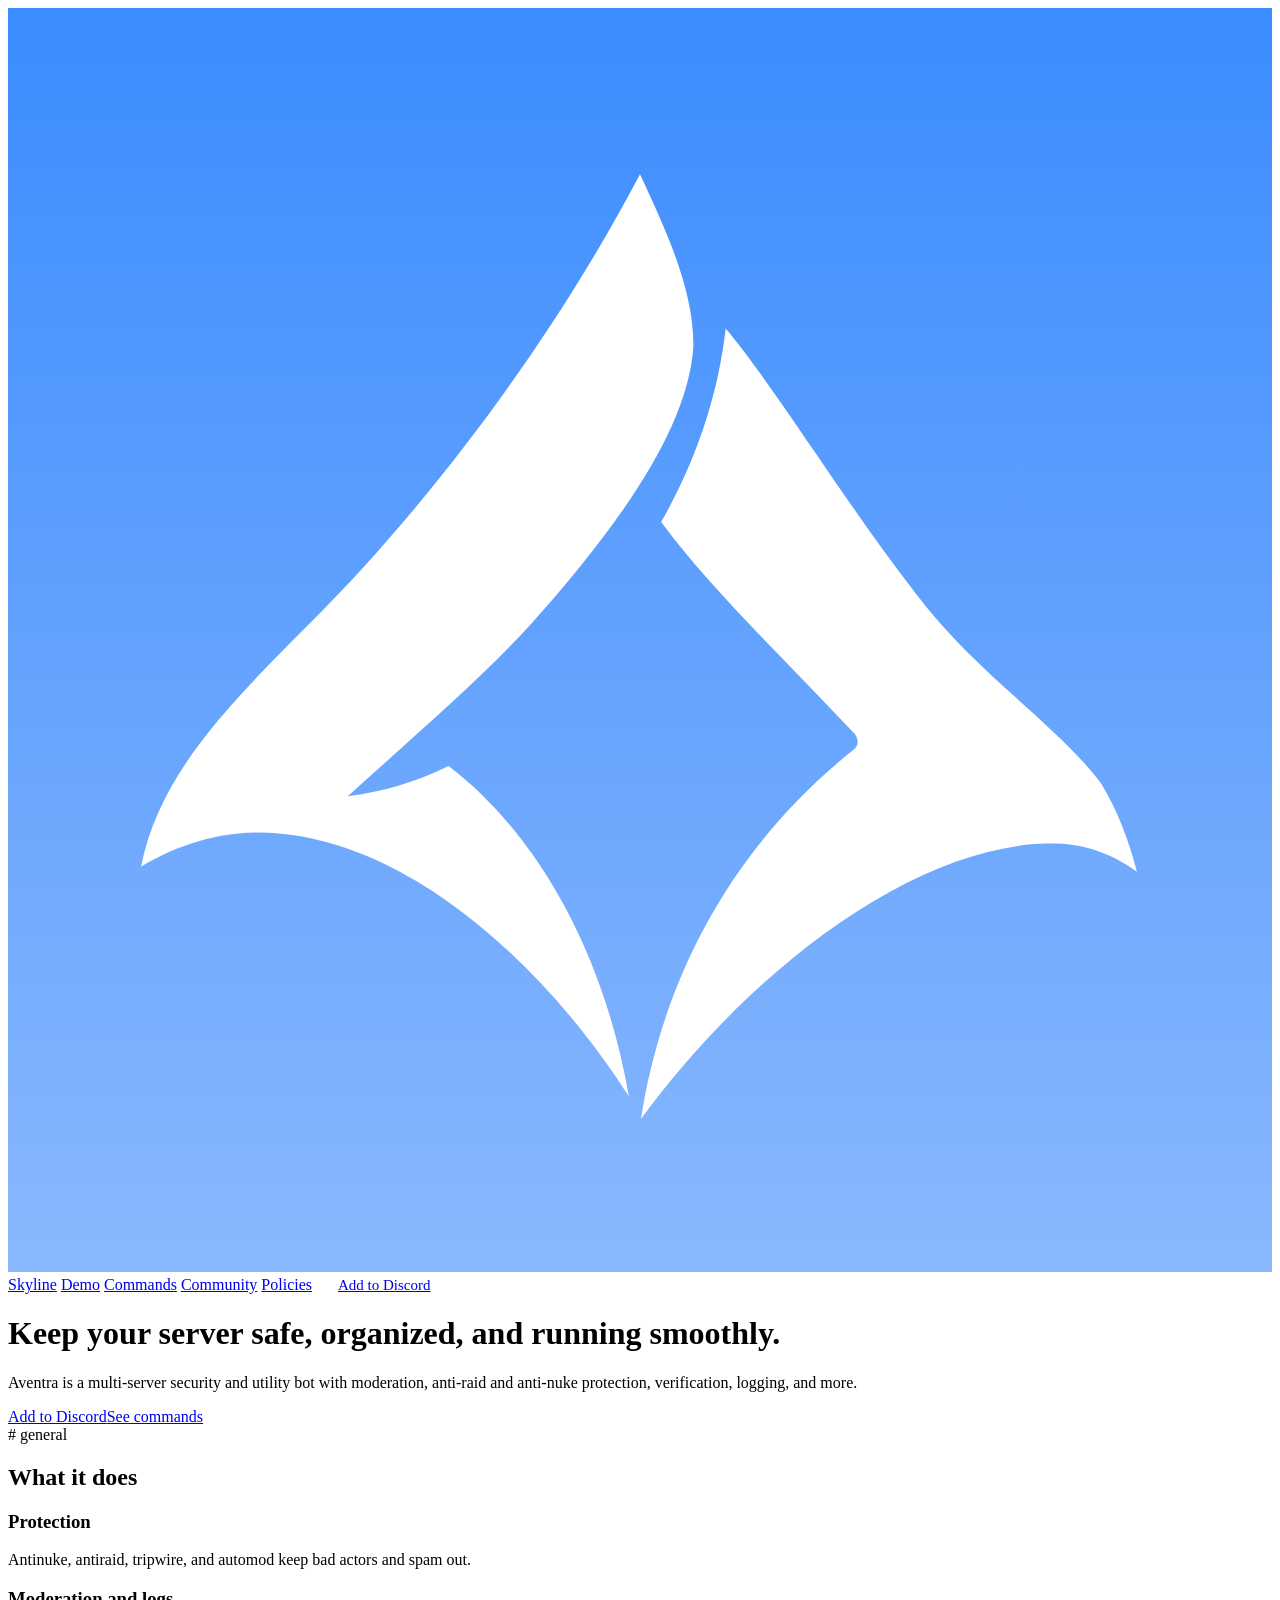
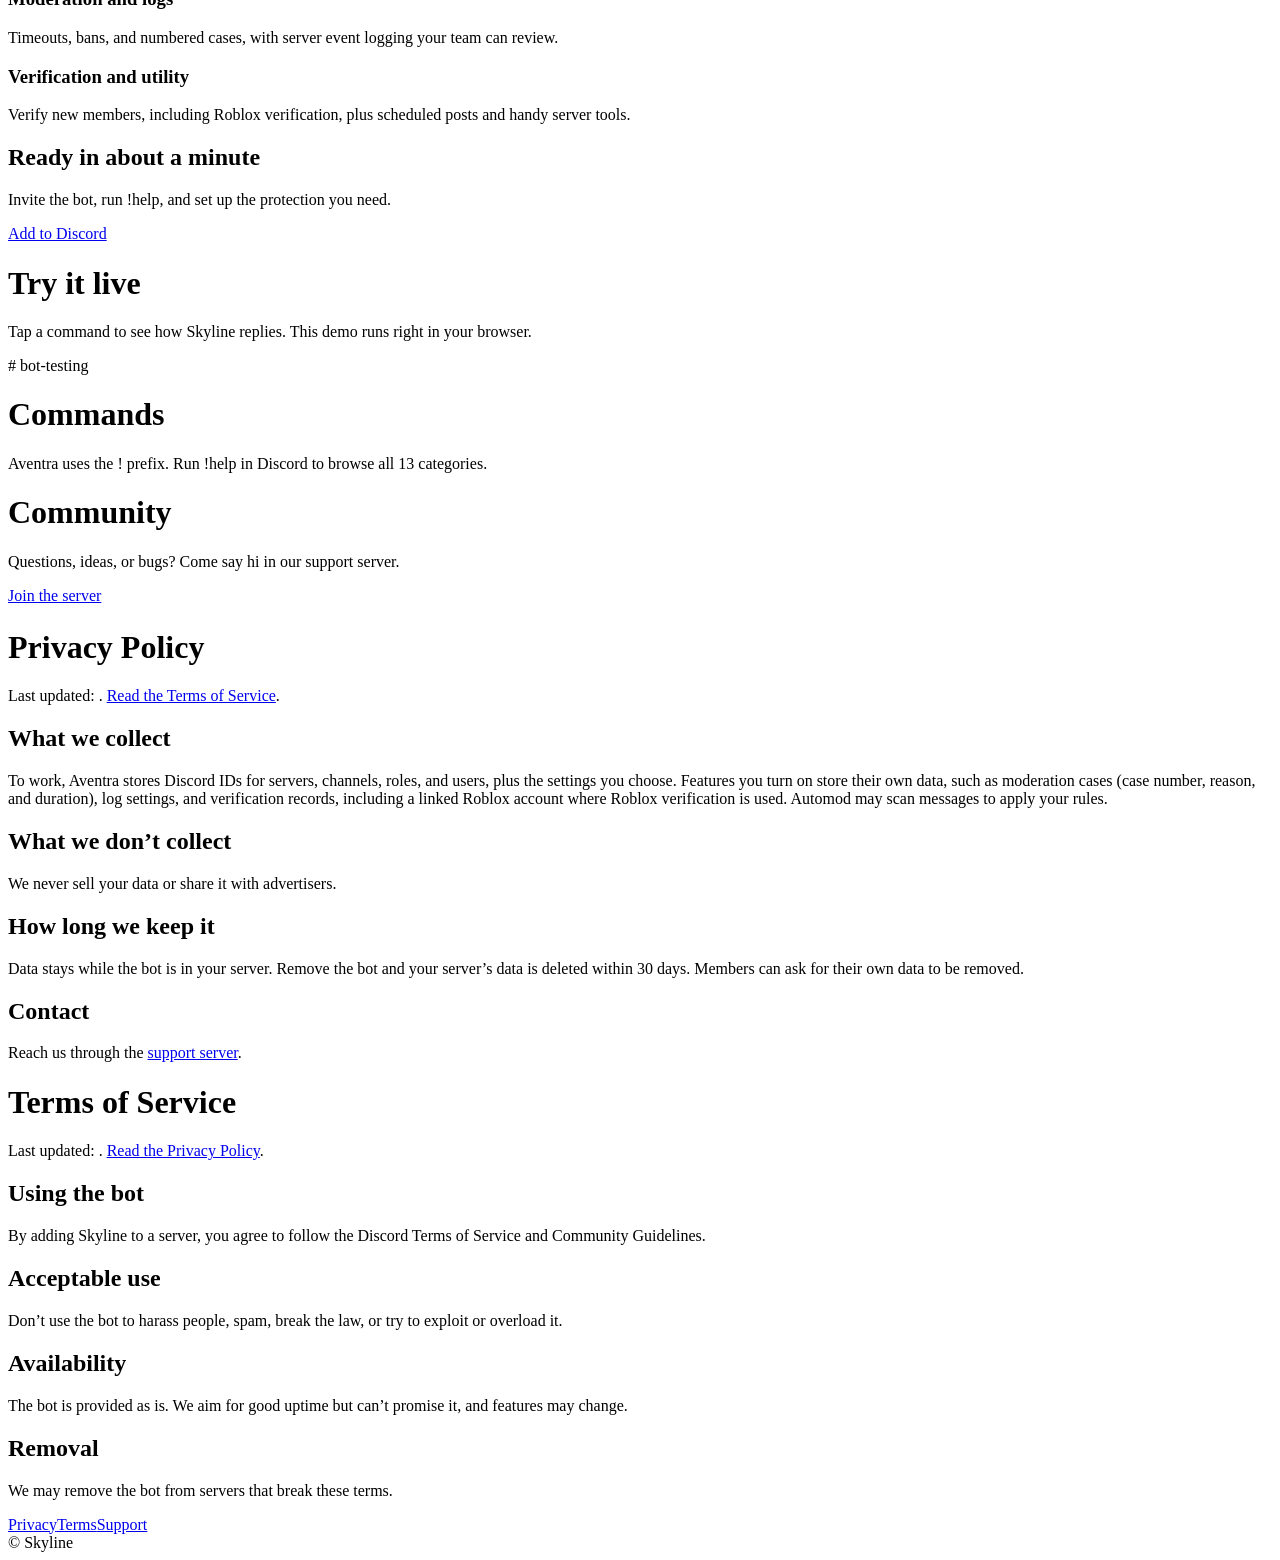
==== public/index.html @ eba55933 "Create index.html" ====
<!DOCTYPE html>
<html lang="en">
<head>
<meta charset="utf-8">
<meta name="viewport" content="width=device-width, initial-scale=1, viewport-fit=cover">
<title>Aventra – Discord Bot</title>
<link rel="preconnect" href="https://fonts.googleapis.com">
<link href="https://fonts.googleapis.com/css2?family=Outfit:wght@400;500;600;700;800&display=swap" rel="stylesheet">
<link rel="stylesheet" href="style.css">
</head>
<body>
<svg width="0" height="0" style="position:absolute" aria-hidden="true">
  <defs>
    <symbol id="mark" viewBox="0 0 1254 1254">
      <path fill="#fff" d="M627 165C655 225 680 280 680 335C675 420 600 520 520 610C470 665 400 725 337 782C370 778 405 768 437 752C520 815 590 930 616 1080C540 960 400 820 250 818C200 818 160 835 132 852C150 760 220 690 300 610C420 490 540 330 627 165Z"/>
      <path fill="#fff" d="M712 318C760 375 830 490 900 580C960 660 1040 710 1085 770C1100 795 1112 825 1120 857C1090 835 1060 828 1030 829C900 832 740 950 628 1102C650 960 720 830 840 735C845 730 843 722 838 718C770 645 700 580 648 510C685 445 705 380 712 318Z"/>
    </symbol>
    <linearGradient id="lg" x1="0" y1="0" x2="0" y2="1"><stop offset="0" stop-color="#3b8cff"/><stop offset="1" stop-color="#8ab8fd"/></linearGradient>
  </defs>
</svg>

<header><div class="wrap"><nav>
  <a class="brand" href="#home"><svg viewBox="0 0 1254 1254"><rect width="1254" height="1254" fill="url(#lg)"/><use href="#mark"/></svg><span class="bn">Skyline</span></a>
  <a class="l" href="#demo" data-v="demo">Demo</a>
  <a class="l" href="#commands" data-v="commands">Commands</a>
  <a class="l hide" href="#community" data-v="community">Community</a>
  <a class="l hide" href="#privacy" data-v="privacy">Policies</a>
  <a class="btn" href="#" data-invite style="padding:10px 16px;font-size:15px;margin-left:6px">Add to Discord</a>
</nav></div></header>

<main class="wrap">

<div class="view" id="v-home">
  <div class="hero">
    <div>
      <h1>Keep your server safe, organized, and running smoothly.</h1>
      <p class="lead">Aventra is a multi-server security and utility bot with moderation, anti-raid and anti-nuke protection, verification, logging, and more.</p>
      <div class="row"><a class="btn" href="#" data-invite>Add to Discord</a><a class="btn ghost" href="#commands">See commands</a></div>
    </div>
    <div class="chat" aria-label="Live bot demo">
      <div class="chat-top"># general</div>
      <div class="msgs" id="msgs"></div>
      <div class="chips" id="chips"></div>
    </div>
  </div>
  <section>
    <h2>What it does</h2>
    <div class="grid">
      <div class="card"><h3>Protection</h3><p>Antinuke, antiraid, tripwire, and automod keep bad actors and spam out.</p></div>
      <div class="card"><h3>Moderation and logs</h3><p>Timeouts, bans, and numbered cases, with server event logging your team can review.</p></div>
      <div class="card"><h3>Verification and utility</h3><p>Verify new members, including Roblox verification, plus scheduled posts and handy server tools.</p></div>
    </div>
  </section>
  <div class="cta"><h2>Ready in about a minute</h2><p>Invite the bot, run !help, and set up the protection you need.</p><a class="btn" href="#" data-invite>Add to Discord</a></div>
</div>

<div class="view" id="v-demo"><div class="page">
  <h1>Try it live</h1>
  <p class="lead">Tap a command to see how <span class="bn">Skyline</span> replies. This demo runs right in your browser.</p>
  <div class="chat" style="max-width:560px">
    <div class="chat-top"># bot-testing</div>
    <div class="msgs" id="msgs2"></div>
    <div class="chips" id="chips2"></div>
  </div>
</div></div>

<div class="view" id="v-commands"><div class="page">
  <h1>Commands</h1>
  <p class="lead">Aventra uses the ! prefix. Run !help in Discord to browse all 13 categories.</p>
  <div id="cmdlist"></div>
</div></div>

<div class="view" id="v-community"><div class="page">
  <h1>Community</h1>
  <p class="lead">Questions, ideas, or bugs? Come say hi in our support server.</p>
  <div class="row" style="margin-bottom:24px"><a class="btn" href="#" data-support>Join the server</a></div>
  <div id="widgetbox"></div>
</div></div>

<div class="view legal" id="v-privacy"><div class="page">
  <h1>Privacy Policy</h1>
  <p>Last updated: <span id="d1"></span>. <a href="#terms">Read the Terms of Service</a>.</p>
  <h2>What we collect</h2>
  <p>To work, <span class="bn">Aventra</span> stores Discord IDs for servers, channels, roles, and users, plus the settings you choose. Features you turn on store their own data, such as moderation cases (case number, reason, and duration), log settings, and verification records, including a linked Roblox account where Roblox verification is used. Automod may scan messages to apply your rules.</p>
  <h2>What we don’t collect</h2>
  <p>We never sell your data or share it with advertisers.</p>
  <h2>How long we keep it</h2>
  <p>Data stays while the bot is in your server. Remove the bot and your server’s data is deleted within 30 days. Members can ask for their own data to be removed.</p>
  <h2>Contact</h2>
  <p>Reach us through the <a href="#community">support server</a>.</p>
</div></div>

<div class="view legal" id="v-terms"><div class="page">
  <h1>Terms of Service</h1>
  <p>Last updated: <span id="d2"></span>. <a href="#privacy">Read the Privacy Policy</a>.</p>
  <h2>Using the bot</h2>
  <p>By adding <span class="bn">Skyline</span> to a server, you agree to follow the Discord Terms of Service and Community Guidelines.</p>
  <h2>Acceptable use</h2>
  <p>Don’t use the bot to harass people, spam, break the law, or try to exploit or overload it.</p>
  <h2>Availability</h2>
  <p>The bot is provided as is. We aim for good uptime but can’t promise it, and features may change.</p>
  <h2>Removal</h2>
  <p>We may remove the bot from servers that break these terms.</p>
</div></div>

</main>

<footer><div class="wrap">
  <div><a href="#privacy">Privacy</a><a href="#terms">Terms</a><a href="#community">Support</a></div>
  <div>© <span id="yr"></span> <span class="bn">Skyline</span></div>
</div></footer>

<script src="script.js"></script>
</body>
</html>
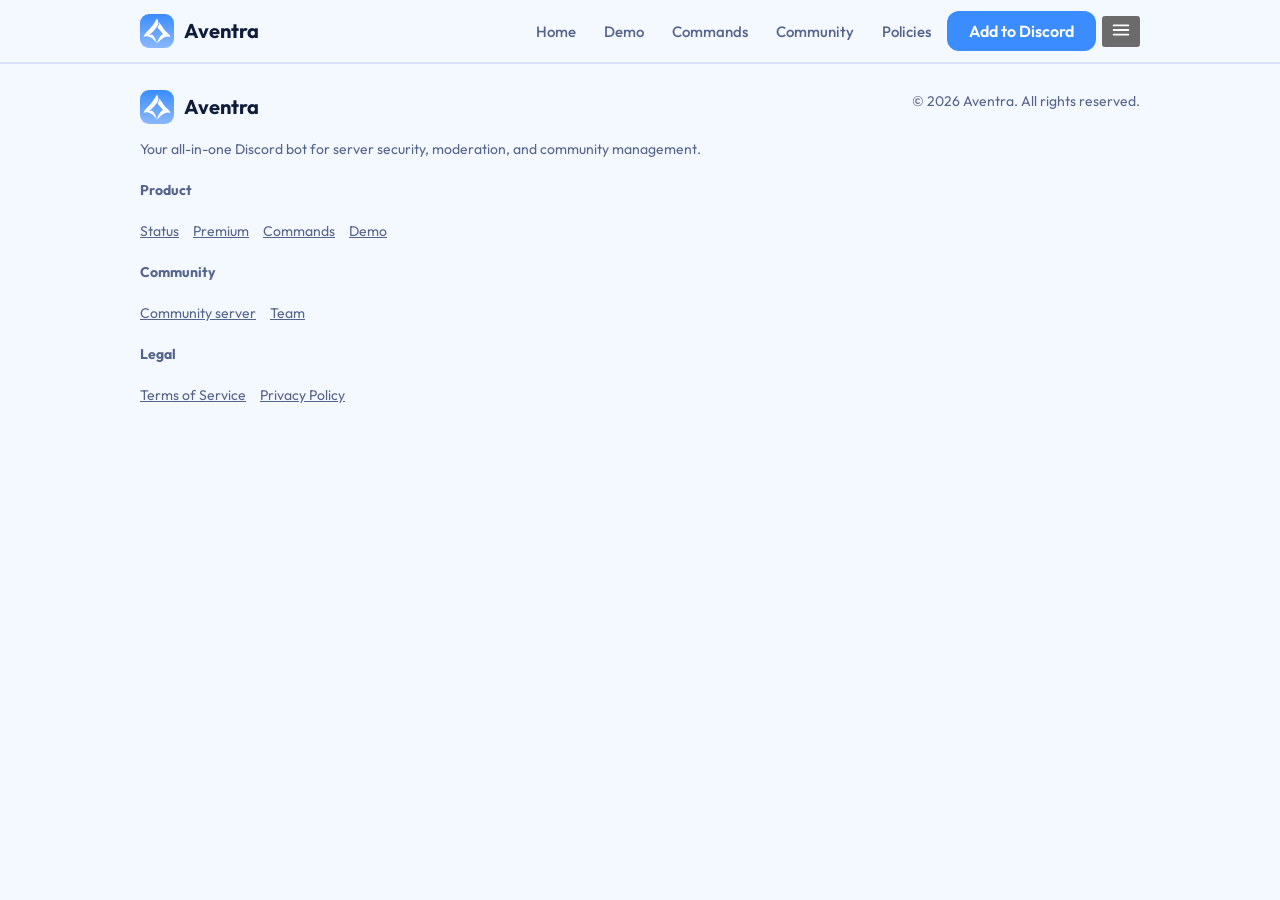
==== commit 0b5118db: "Update index.html" ====
--- a/public/index.html
+++ b/public/index.html
@@ -3,8 +3,10 @@
 <head>
 <meta charset="utf-8">
 <meta name="viewport" content="width=device-width, initial-scale=1, viewport-fit=cover">
+<meta name="color-scheme" content="dark">
 <title>Aventra – Discord Bot</title>
 <link rel="preconnect" href="https://fonts.googleapis.com">
+<link rel="preconnect" href="https://fonts.gstatic.com" crossorigin>
 <link href="https://fonts.googleapis.com/css2?family=Outfit:wght@400;500;600;700;800&display=swap" rel="stylesheet">
 <link rel="stylesheet" href="style.css">
 </head>
@@ -19,44 +21,73 @@
   </defs>
 </svg>
 
-<header><div class="wrap"><nav>
-  <a class="brand" href="#home"><svg viewBox="0 0 1254 1254"><rect width="1254" height="1254" fill="url(#lg)"/><use href="#mark"/></svg><span class="bn">Skyline</span></a>
-  <a class="l" href="#demo" data-v="demo">Demo</a>
-  <a class="l" href="#commands" data-v="commands">Commands</a>
-  <a class="l hide" href="#community" data-v="community">Community</a>
-  <a class="l hide" href="#privacy" data-v="privacy">Policies</a>
-  <a class="btn" href="#" data-invite style="padding:10px 16px;font-size:15px;margin-left:6px">Add to Discord</a>
-</nav></div></header>
+<header>
+  <div class="wrap">
+    <nav>
+      <a class="brand" href="#home"><svg viewBox="0 0 1254 1254"><rect width="1254" height="1254" fill="url(#lg)"/><use href="#mark"/></svg><span class="bn">Aventra</span></a>
+      <div class="links" id="links">
+        <a class="l" href="#home" data-v="home">Home</a>
+        <a class="l" href="#demo" data-v="demo">Demo</a>
+        <a class="l" href="#commands" data-v="commands">Commands</a>
+        <a class="l" href="#community" data-v="community">Community</a>
+        <a class="l" href="#privacy" data-v="privacy">Policies</a>
+        <a class="btn sm" href="#" data-invite>Add to Discord</a>
+      </div>
+      <button class="burger" id="burger" aria-label="Menu" aria-expanded="false" aria-controls="links">
+        <svg viewBox="0 0 24 24" width="22" height="22" fill="none" stroke="currentColor" stroke-width="2" stroke-linecap="round"><path d="M4 7h16M4 12h16M4 17h16"/></svg>
+      </button>
+    </nav>
+  </div>
+</header>
 
 <main class="wrap">
 
 <div class="view" id="v-home">
-  <div class="hero">
-    <div>
-      <h1>Keep your server safe, organized, and running smoothly.</h1>
-      <p class="lead">Aventra is a multi-server security and utility bot with moderation, anti-raid and anti-nuke protection, verification, logging, and more.</p>
-      <div class="row"><a class="btn" href="#" data-invite>Add to Discord</a><a class="btn ghost" href="#commands">See commands</a></div>
-    </div>
-    <div class="chat" aria-label="Live bot demo">
-      <div class="chat-top"># general</div>
-      <div class="msgs" id="msgs"></div>
-      <div class="chips" id="chips"></div>
-    </div>
-  </div>
-  <section>
-    <h2>What it does</h2>
-    <div class="grid">
-      <div class="card"><h3>Protection</h3><p>Antinuke, antiraid, tripwire, and automod keep bad actors and spam out.</p></div>
-      <div class="card"><h3>Moderation and logs</h3><p>Timeouts, bans, and numbered cases, with server event logging your team can review.</p></div>
-      <div class="card"><h3>Verification and utility</h3><p>Verify new members, including Roblox verification, plus scheduled posts and handy server tools.</p></div>
+  <section class="hero">
+    <h1>Security and Community Management</h1>
+    <p class="lead">Moderation, anti-raid and anti-nuke protection, verification, and logging. Everything your server needs, in one bot.</p>
+    <div class="row center"><a class="btn" href="#" data-invite>Add to Discord</a><a class="btn ghost" href="#demo">Try the demo</a></div>
+  </section>
+
+  <section class="stats" id="stats"></section>
+
+  <section class="block" id="status">
+    <div class="panel" id="statusbox"></div>
+  </section>
+
+  <section class="block" id="features">
+    <h2>Everything you need</h2>
+    <p class="sub">Powerful tools to keep your community safe, organized, and running smoothly.</p>
+    <div class="list" id="featlist"></div>
+  </section>
+
+  <section class="block" id="premium">
+    <div class="panel premium">
+      <h2>Upgrade to <span class="gold">Premium</span></h2>
+      <p class="sub" id="premsub"></p>
+      <div class="list" id="premlist"></div>
+      <a class="btn gold-btn" href="#" data-support>View Premium plans</a>
     </div>
   </section>
-  <div class="cta"><h2>Ready in about a minute</h2><p>Invite the bot, run !help, and set up the protection you need.</p><a class="btn" href="#" data-invite>Add to Discord</a></div>
+
+  <section class="block" id="team">
+    <h2>Meet our team</h2>
+    <p class="sub" id="teamsub"></p>
+    <div class="list" id="teamlist"></div>
+  </section>
+
+  <section class="block">
+    <div class="panel cta">
+      <h2>Ready to get started?</h2>
+      <p class="sub">Invite the bot, run !help, and set up the protection you need. It takes about a minute.</p>
+      <div class="stack"><a class="btn" href="#" data-invite>Add to Discord</a><a class="btn ghost" href="#" data-support>Join community</a></div>
+    </div>
+  </section>
 </div>
 
 <div class="view" id="v-demo"><div class="page">
   <h1>Try it live</h1>
-  <p class="lead">Tap a command to see how <span class="bn">Skyline</span> replies. This demo runs right in your browser.</p>
+  <p class="lead">Tap a command to see how <span class="bn">Aventra</span> replies. This demo runs right in your browser.</p>
   <div class="chat" style="max-width:560px">
     <div class="chat-top"># bot-testing</div>
     <div class="msgs" id="msgs2"></div>
@@ -94,7 +125,7 @@
   <h1>Terms of Service</h1>
   <p>Last updated: <span id="d2"></span>. <a href="#privacy">Read the Privacy Policy</a>.</p>
   <h2>Using the bot</h2>
-  <p>By adding <span class="bn">Skyline</span> to a server, you agree to follow the Discord Terms of Service and Community Guidelines.</p>
+  <p>By adding <span class="bn">Aventra</span> to a server, you agree to follow the Discord Terms of Service and Community Guidelines.</p>
   <h2>Acceptable use</h2>
   <p>Don’t use the bot to harass people, spam, break the law, or try to exploit or overload it.</p>
   <h2>Availability</h2>
@@ -105,10 +136,20 @@
 
 </main>
 
-<footer><div class="wrap">
-  <div><a href="#privacy">Privacy</a><a href="#terms">Terms</a><a href="#community">Support</a></div>
-  <div>© <span id="yr"></span> <span class="bn">Skyline</span></div>
-</div></footer>
+<footer>
+  <div class="wrap">
+    <div class="fgrid">
+      <div class="fbrand">
+        <a class="brand" href="#home"><svg viewBox="0 0 1254 1254"><rect width="1254" height="1254" fill="url(#lg)"/><use href="#mark"/></svg><span class="bn">Aventra</span></a>
+        <p>Your all-in-one Discord bot for server security, moderation, and community management.</p>
+      </div>
+      <div class="fcol"><h4>Product</h4><a href="#status">Status</a><a href="#premium">Premium</a><a href="#commands">Commands</a><a href="#demo">Demo</a></div>
+      <div class="fcol"><h4>Community</h4><a href="#" data-support>Community server</a><a href="#team">Team</a></div>
+      <div class="fcol"><h4>Legal</h4><a href="#terms">Terms of Service</a><a href="#privacy">Privacy Policy</a></div>
+    </div>
+    <div class="fbot"><span>© <span id="yr"></span> <span class="bn">Aventra</span>. All rights reserved.</span><span class="ok" id="footstatus"></span></div>
+  </div>
+</footer>
 
 <script src="script.js"></script>
 </body>
--- a/public/style.css
+++ b/public/style.css
@@ -0,0 +1,73 @@
+:root{
+  --bg:#f4f8ff;--surface:#ffffff;--text:#0f1d3a;--muted:#55648a;--line:#d9e4fb;
+  --brand:#3b8cff;--brand2:#8ab8fd;--brand-ink:#0b4fc2;--chat:#1e2a47;--chat-text:#e8eeff;
+  box-sizing:border-box;padding-top:env(safe-area-inset-top,0px);padding-bottom:env(safe-area-inset-bottom,0px);
+}
+@media (prefers-color-scheme:dark){:root:not([data-theme="light"]){
+  --bg:#0a1226;--surface:#121c38;--text:#eaf0ff;--muted:#9aaad0;--line:#22305a;--brand-ink:#8ab8fd;--chat:#0c1530;
+}}
+:root[data-theme="dark"]{--bg:#0a1226;--surface:#121c38;--text:#eaf0ff;--muted:#9aaad0;--line:#22305a;--brand-ink:#8ab8fd;--chat:#0c1530}
+*,*::before,*::after{box-sizing:inherit}
+html{scroll-padding-top:env(safe-area-inset-top,0px)}
+body{margin:0;background:var(--bg);color:var(--text);font-family:'Outfit',system-ui,-apple-system,'Segoe UI',sans-serif;font-size:17px;line-height:1.6}
+a{color:var(--brand-ink)}
+.wrap{max-width:1040px;margin:0 auto;padding:0 20px}
+header{position:sticky;top:env(safe-area-inset-top,0px);z-index:5;background:var(--bg);border-bottom:1px solid var(--line)}
+body::before{content:"";position:fixed;inset:0 0 auto;height:env(safe-area-inset-top,0px);background:var(--bg);z-index:10}
+nav{display:flex;align-items:center;gap:6px;height:62px}
+.brand{display:flex;align-items:center;gap:10px;font-weight:700;font-size:20px;color:var(--text);text-decoration:none;margin-right:auto}
+.brand svg{width:34px;height:34px;border-radius:9px}
+nav a.l{color:var(--muted);text-decoration:none;padding:8px 12px;border-radius:10px;font-weight:500;font-size:15px}
+nav a.l:hover,nav a.l.on{color:var(--text);background:var(--surface)}
+.btn{display:inline-block;background:var(--brand);color:#fff;text-decoration:none;border:0;border-radius:12px;padding:12px 22px;font:600 16px/1 'Outfit',sans-serif;cursor:pointer}
+.btn:hover{background:#2a78ee}
+.btn.ghost{background:transparent;color:var(--text);border:1.5px solid var(--line)}
+.btn.ghost:hover{background:var(--surface)}
+:focus-visible{outline:3px solid var(--brand2);outline-offset:2px}
+.hero{display:grid;grid-template-columns:1.05fr 1fr;gap:40px;align-items:center;padding:56px 0 40px}
+h1{font-size:clamp(36px,6vw,62px);line-height:1.04;letter-spacing:-.03em;margin:0 0 18px;font-weight:800}
+h2{font-size:clamp(26px,4vw,36px);letter-spacing:-.02em;margin:0 0 10px;line-height:1.15}
+h3{margin:0 0 6px;font-size:19px}
+p.lead{color:var(--muted);font-size:19px;max-width:46ch;margin:0 0 26px}
+.row{display:flex;gap:12px;flex-wrap:wrap}
+.chat{background:var(--chat);color:var(--chat-text);border-radius:18px;overflow:hidden;box-shadow:0 18px 50px -20px rgba(30,80,200,.45)}
+.chat-top{padding:12px 16px;border-bottom:1px solid rgba(255,255,255,.08);font-weight:600;font-size:15px;opacity:.85}
+.msgs{padding:16px;min-height:290px;max-height:340px;overflow-y:auto;display:flex;flex-direction:column;gap:14px}
+.m{display:flex;gap:10px}
+.av{flex:none;width:36px;height:36px;border-radius:50%;background:#4a5a85;display:grid;place-items:center;font-weight:700;font-size:14px}
+.av.bot{background:linear-gradient(#3b8cff,#8ab8fd);padding:7px}
+.av.bot svg{width:100%;height:100%}
+.who{font-weight:600;font-size:15px}.who small{font-weight:400;opacity:.55;margin-left:6px}
+.bubble{font-size:15px;line-height:1.45}
+.embed{margin-top:6px;background:rgba(255,255,255,.06);border-left:4px solid var(--brand);border-radius:6px;padding:10px 12px;font-size:14px}
+.embed b{display:block;margin-bottom:2px}
+.chips{display:flex;gap:8px;flex-wrap:wrap;padding:12px 16px;border-top:1px solid rgba(255,255,255,.08)}
+.chip{background:rgba(255,255,255,.1);color:var(--chat-text);border:0;border-radius:8px;padding:8px 12px;font:500 14px 'Outfit',sans-serif;cursor:pointer}
+.chip:hover{background:var(--brand);color:#fff}
+section{padding:34px 0}
+.grid{display:grid;grid-template-columns:repeat(3,1fr);gap:14px;margin-top:20px}
+.card{background:var(--surface);border:1px solid var(--line);border-radius:14px;padding:20px}
+.card p{margin:0;color:var(--muted);font-size:15.5px}
+.cta{background:linear-gradient(160deg,#3b8cff,#8ab8fd);color:#fff;border-radius:22px;padding:40px 28px;text-align:center;margin:20px 0 50px}
+.cta h2{color:#fff}.cta p{margin:0 auto 22px;max-width:44ch;opacity:.95}
+.cta .btn{background:#fff;color:#0b4fc2}
+.page{padding:44px 0 60px;max-width:760px}
+.page h1{font-size:clamp(32px,5vw,46px)}
+.cmd{display:flex;gap:14px;align-items:baseline;padding:14px 0;border-bottom:1px solid var(--line)}
+.cmd code{flex:none;min-width:120px;font-weight:600;color:var(--brand-ink)}
+.cmd span{color:var(--muted)}
+.legal h2{font-size:22px;margin-top:30px}
+.legal p,.legal li{color:var(--muted)}
+.frame{width:100%;max-width:350px;height:500px;border:1px solid var(--line);border-radius:14px;background:var(--surface)}
+.note{background:var(--surface);border:1px dashed var(--line);border-radius:12px;padding:14px 16px;color:var(--muted);font-size:15px}
+footer{border-top:1px solid var(--line);padding:26px 0;color:var(--muted);font-size:14px}
+footer .wrap{display:flex;gap:16px;flex-wrap:wrap;justify-content:space-between}
+footer a{color:var(--muted);margin-right:14px}
+.view{display:none}.view.on{display:block}
+@media (max-width:820px){
+  .hero{grid-template-columns:1fr;padding-top:32px}
+  .grid{grid-template-columns:1fr}
+  nav a.l.hide{display:none}
+  .cmd{flex-direction:column;gap:2px}
+}
+@media (prefers-reduced-motion:no-preference){.m{animation:pop .25s ease-out}@keyframes pop{from{opacity:0;transform:translateY(6px)}}}
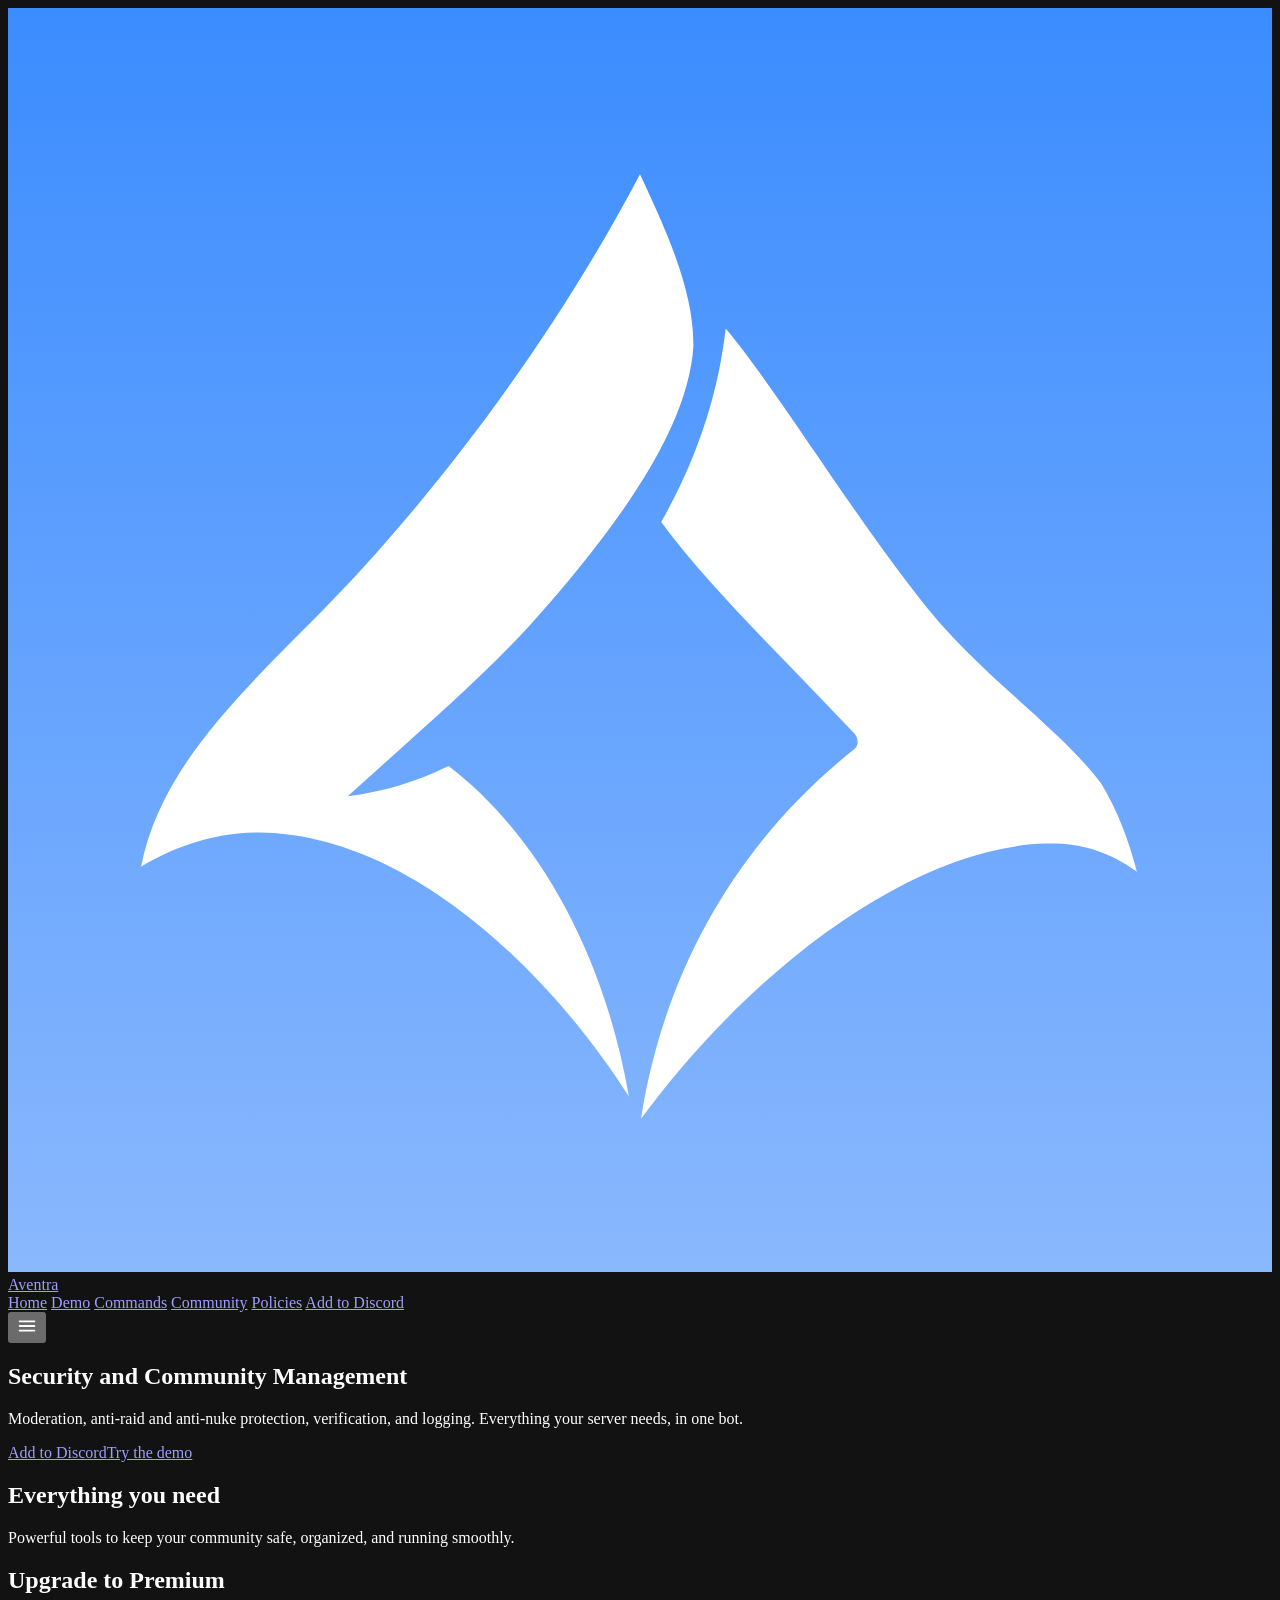
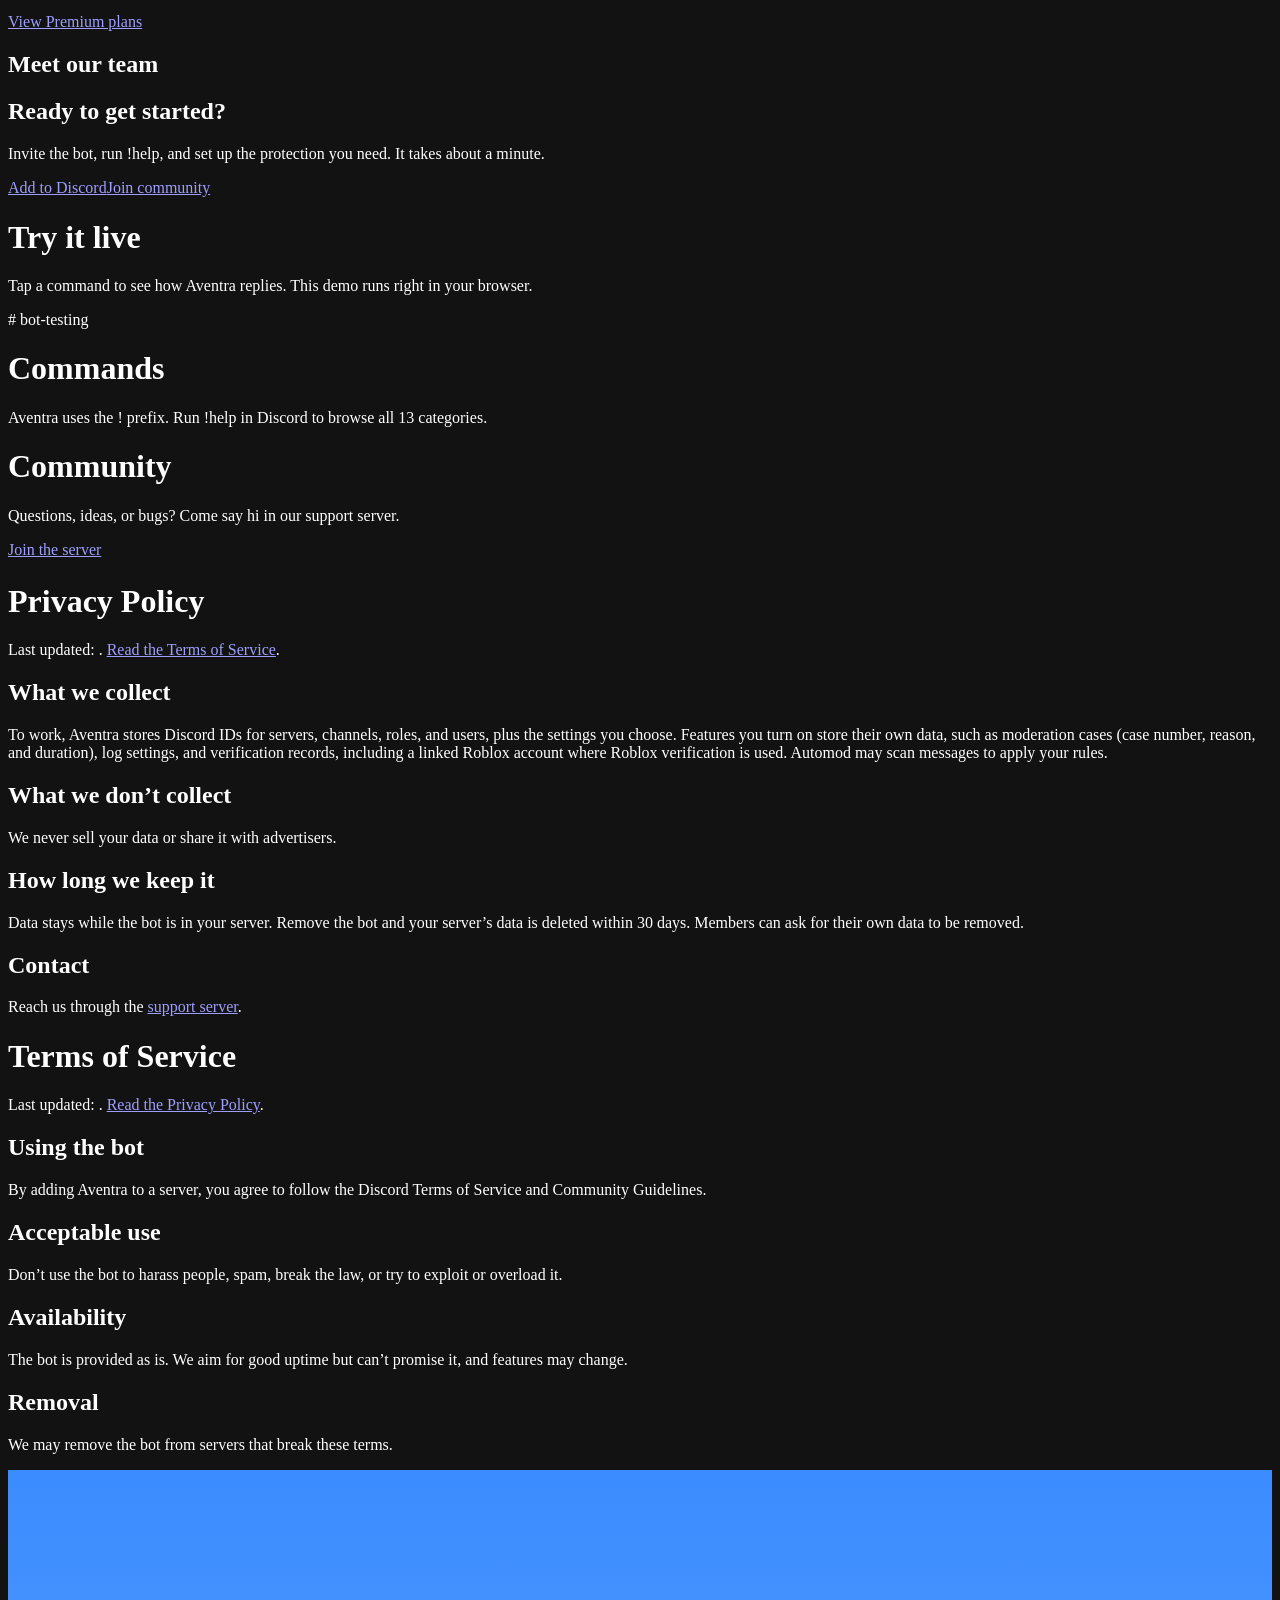
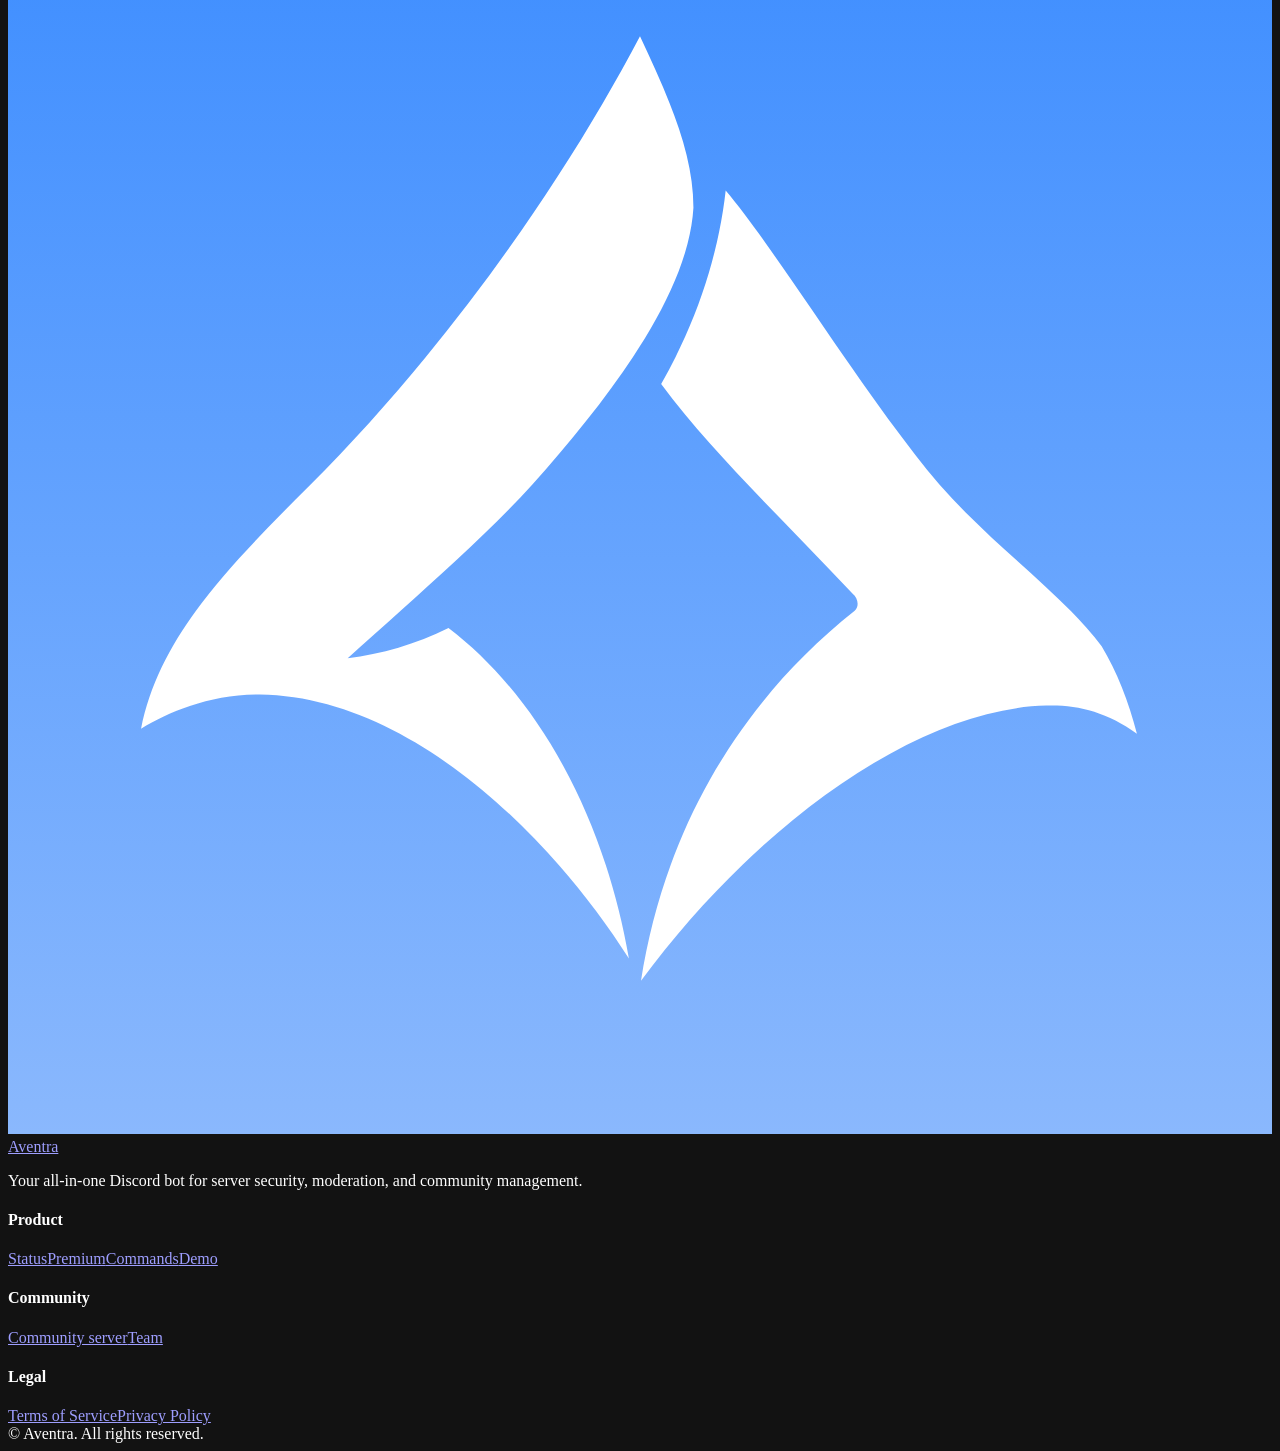
==== commit 581c8f0d: "Update index.html" ====
--- a/public/index.html
+++ b/public/index.html
@@ -8,7 +8,7 @@
 <link rel="preconnect" href="https://fonts.googleapis.com">
 <link rel="preconnect" href="https://fonts.gstatic.com" crossorigin>
 <link href="https://fonts.googleapis.com/css2?family=Outfit:wght@400;500;600;700;800&display=swap" rel="stylesheet">
-<link rel="stylesheet" href="style.css">
+<link rel="stylesheet" href="/style.css">
 </head>
 <body>
 <svg width="0" height="0" style="position:absolute" aria-hidden="true">
@@ -24,13 +24,13 @@
 <header>
   <div class="wrap">
     <nav>
-      <a class="brand" href="#home"><svg viewBox="0 0 1254 1254"><rect width="1254" height="1254" fill="url(#lg)"/><use href="#mark"/></svg><span class="bn">Aventra</span></a>
+      <a class="brand" href="/"><svg viewBox="0 0 1254 1254"><rect width="1254" height="1254" fill="url(#lg)"/><use href="#mark"/></svg><span class="bn">Aventra</span></a>
       <div class="links" id="links">
-        <a class="l" href="#home" data-v="home">Home</a>
-        <a class="l" href="#demo" data-v="demo">Demo</a>
-        <a class="l" href="#commands" data-v="commands">Commands</a>
-        <a class="l" href="#community" data-v="community">Community</a>
-        <a class="l" href="#privacy" data-v="privacy">Policies</a>
+        <a class="l" href="/" data-v="home">Home</a>
+        <a class="l" href="/demo" data-v="demo">Demo</a>
+        <a class="l" href="/commands" data-v="commands">Commands</a>
+        <a class="l" href="/community" data-v="community">Community</a>
+        <a class="l" href="/privacy" data-v="privacy">Policies</a>
         <a class="btn sm" href="#" data-invite>Add to Discord</a>
       </div>
       <button class="burger" id="burger" aria-label="Menu" aria-expanded="false" aria-controls="links">
@@ -46,7 +46,7 @@
   <section class="hero">
     <h1>Security and Community Management</h1>
     <p class="lead">Moderation, anti-raid and anti-nuke protection, verification, and logging. Everything your server needs, in one bot.</p>
-    <div class="row center"><a class="btn" href="#" data-invite>Add to Discord</a><a class="btn ghost" href="#demo">Try the demo</a></div>
+    <div class="row center"><a class="btn" href="#" data-invite>Add to Discord</a><a class="btn ghost" href="/demo">Try the demo</a></div>
   </section>
 
   <section class="stats" id="stats"></section>
@@ -110,7 +110,7 @@
 
 <div class="view legal" id="v-privacy"><div class="page">
   <h1>Privacy Policy</h1>
-  <p>Last updated: <span id="d1"></span>. <a href="#terms">Read the Terms of Service</a>.</p>
+  <p>Last updated: <span id="d1"></span>. <a href="/terms">Read the Terms of Service</a>.</p>
   <h2>What we collect</h2>
   <p>To work, <span class="bn">Aventra</span> stores Discord IDs for servers, channels, roles, and users, plus the settings you choose. Features you turn on store their own data, such as moderation cases (case number, reason, and duration), log settings, and verification records, including a linked Roblox account where Roblox verification is used. Automod may scan messages to apply your rules.</p>
   <h2>What we don’t collect</h2>
@@ -118,12 +118,12 @@
   <h2>How long we keep it</h2>
   <p>Data stays while the bot is in your server. Remove the bot and your server’s data is deleted within 30 days. Members can ask for their own data to be removed.</p>
   <h2>Contact</h2>
-  <p>Reach us through the <a href="#community">support server</a>.</p>
+  <p>Reach us through the <a href="/community">support server</a>.</p>
 </div></div>
 
 <div class="view legal" id="v-terms"><div class="page">
   <h1>Terms of Service</h1>
-  <p>Last updated: <span id="d2"></span>. <a href="#privacy">Read the Privacy Policy</a>.</p>
+  <p>Last updated: <span id="d2"></span>. <a href="/privacy">Read the Privacy Policy</a>.</p>
   <h2>Using the bot</h2>
   <p>By adding <span class="bn">Aventra</span> to a server, you agree to follow the Discord Terms of Service and Community Guidelines.</p>
   <h2>Acceptable use</h2>
@@ -140,17 +140,17 @@
   <div class="wrap">
     <div class="fgrid">
       <div class="fbrand">
-        <a class="brand" href="#home"><svg viewBox="0 0 1254 1254"><rect width="1254" height="1254" fill="url(#lg)"/><use href="#mark"/></svg><span class="bn">Aventra</span></a>
+        <a class="brand" href="/"><svg viewBox="0 0 1254 1254"><rect width="1254" height="1254" fill="url(#lg)"/><use href="#mark"/></svg><span class="bn">Aventra</span></a>
         <p>Your all-in-one Discord bot for server security, moderation, and community management.</p>
       </div>
-      <div class="fcol"><h4>Product</h4><a href="#status">Status</a><a href="#premium">Premium</a><a href="#commands">Commands</a><a href="#demo">Demo</a></div>
-      <div class="fcol"><h4>Community</h4><a href="#" data-support>Community server</a><a href="#team">Team</a></div>
-      <div class="fcol"><h4>Legal</h4><a href="#terms">Terms of Service</a><a href="#privacy">Privacy Policy</a></div>
+      <div class="fcol"><h4>Product</h4><a href="/#status">Status</a><a href="/#premium">Premium</a><a href="/commands">Commands</a><a href="/demo">Demo</a></div>
+      <div class="fcol"><h4>Community</h4><a href="#" data-support>Community server</a><a href="/#team">Team</a></div>
+      <div class="fcol"><h4>Legal</h4><a href="/terms">Terms of Service</a><a href="/privacy">Privacy Policy</a></div>
     </div>
     <div class="fbot"><span>© <span id="yr"></span> <span class="bn">Aventra</span>. All rights reserved.</span><span class="ok" id="footstatus"></span></div>
   </div>
 </footer>
 
-<script src="script.js"></script>
+<script src="/script.js"></script>
 </body>
 </html>
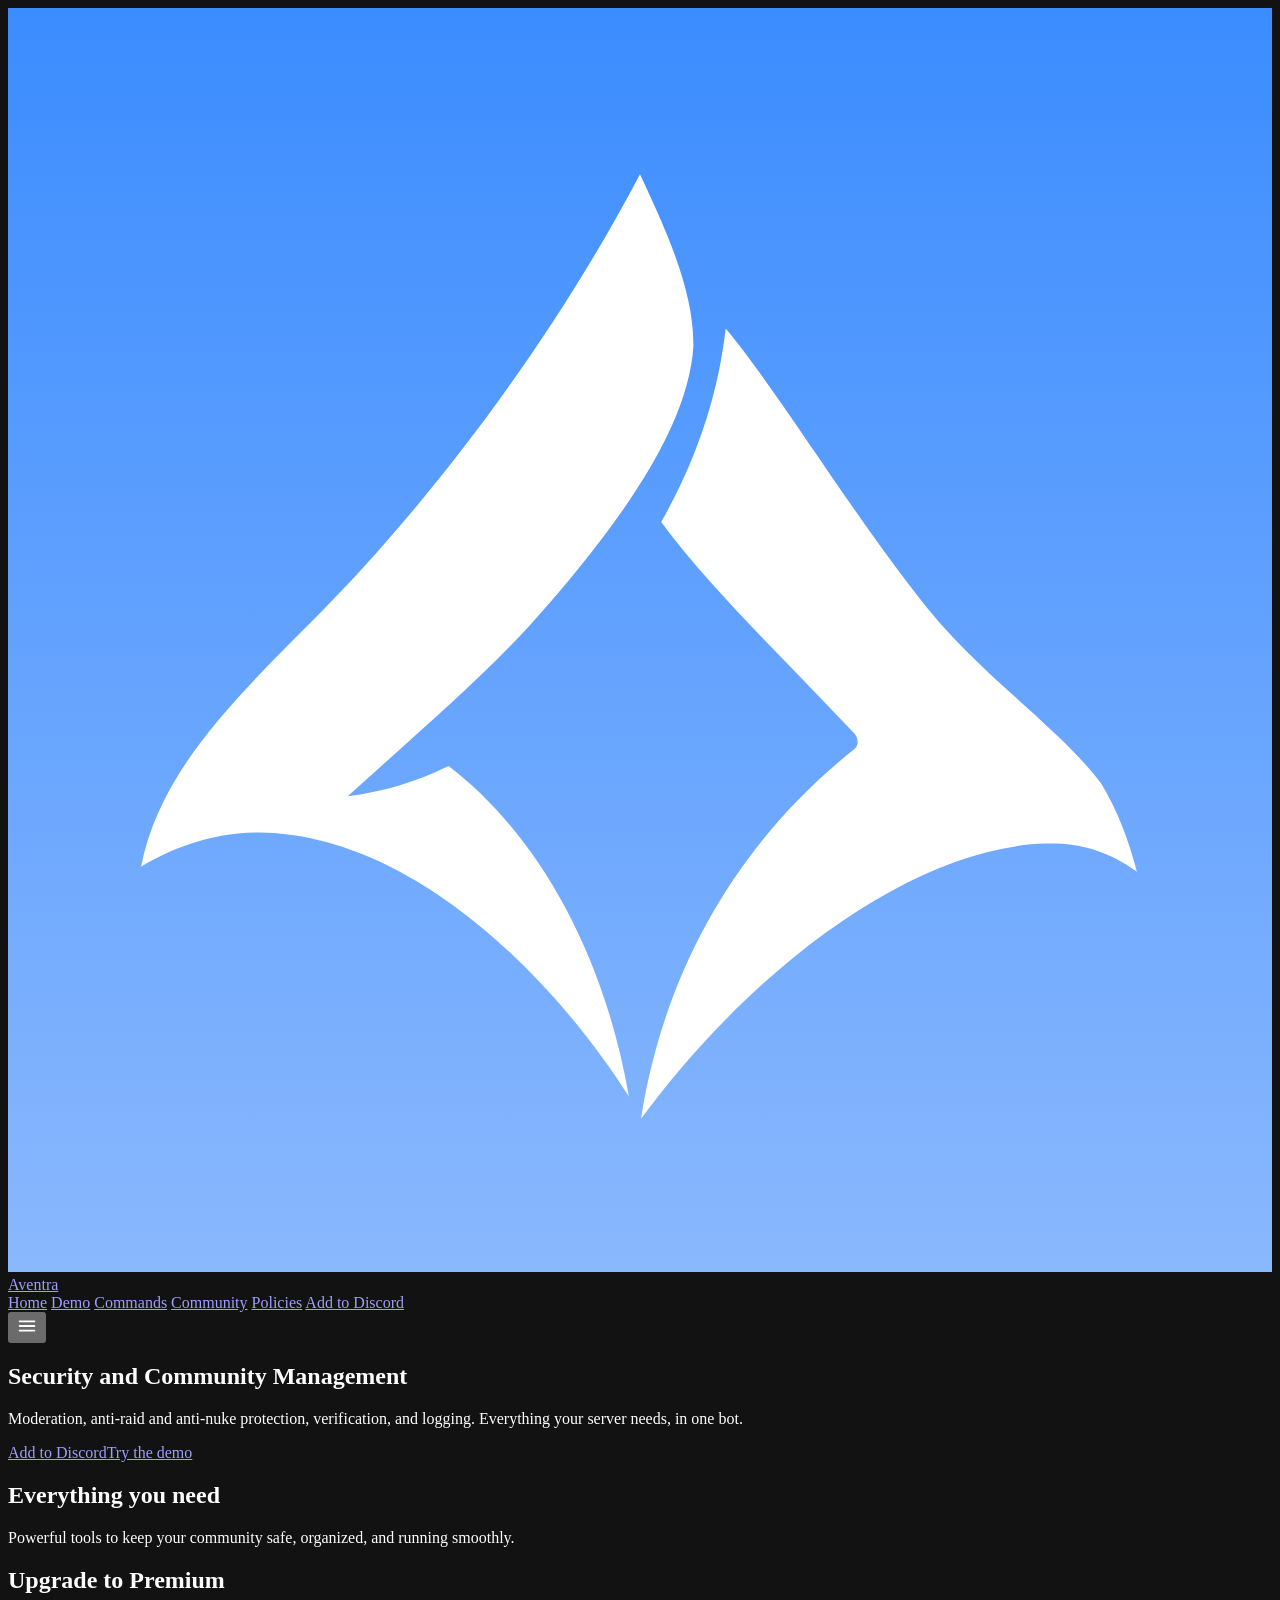
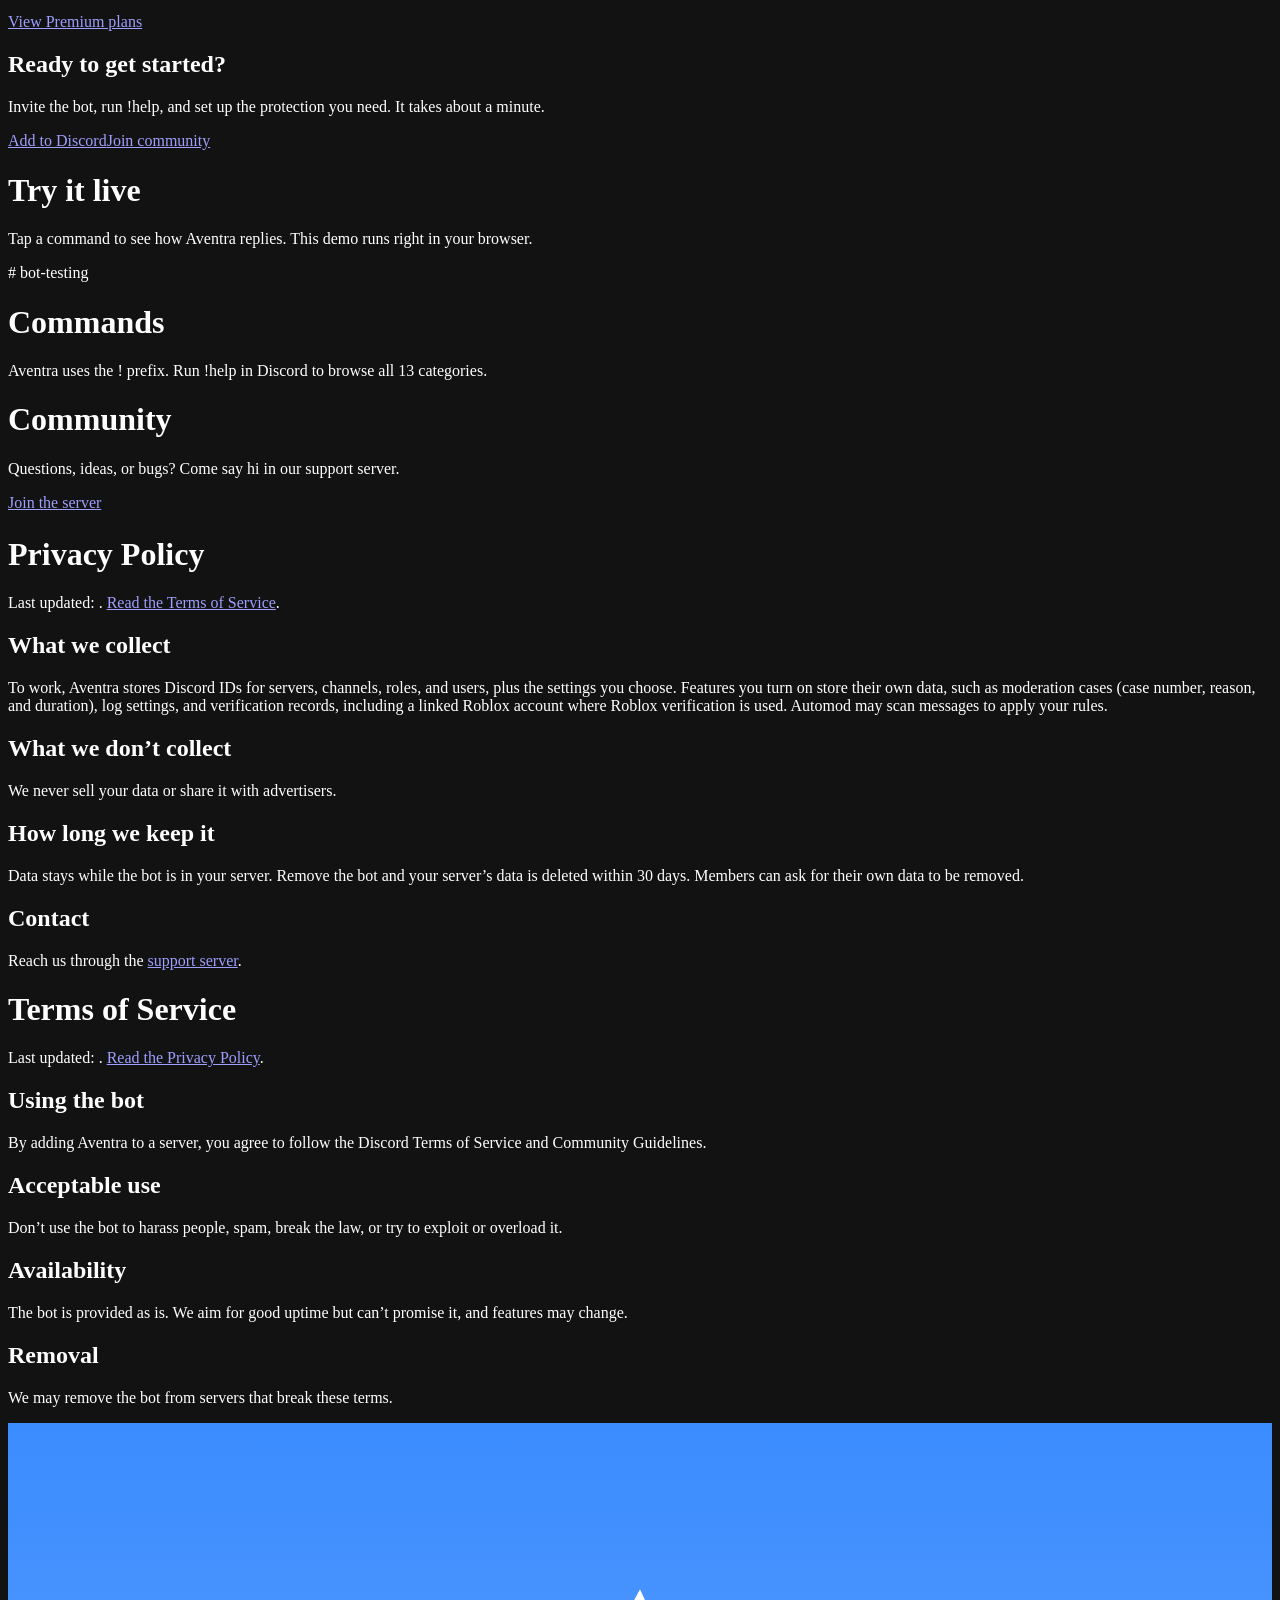
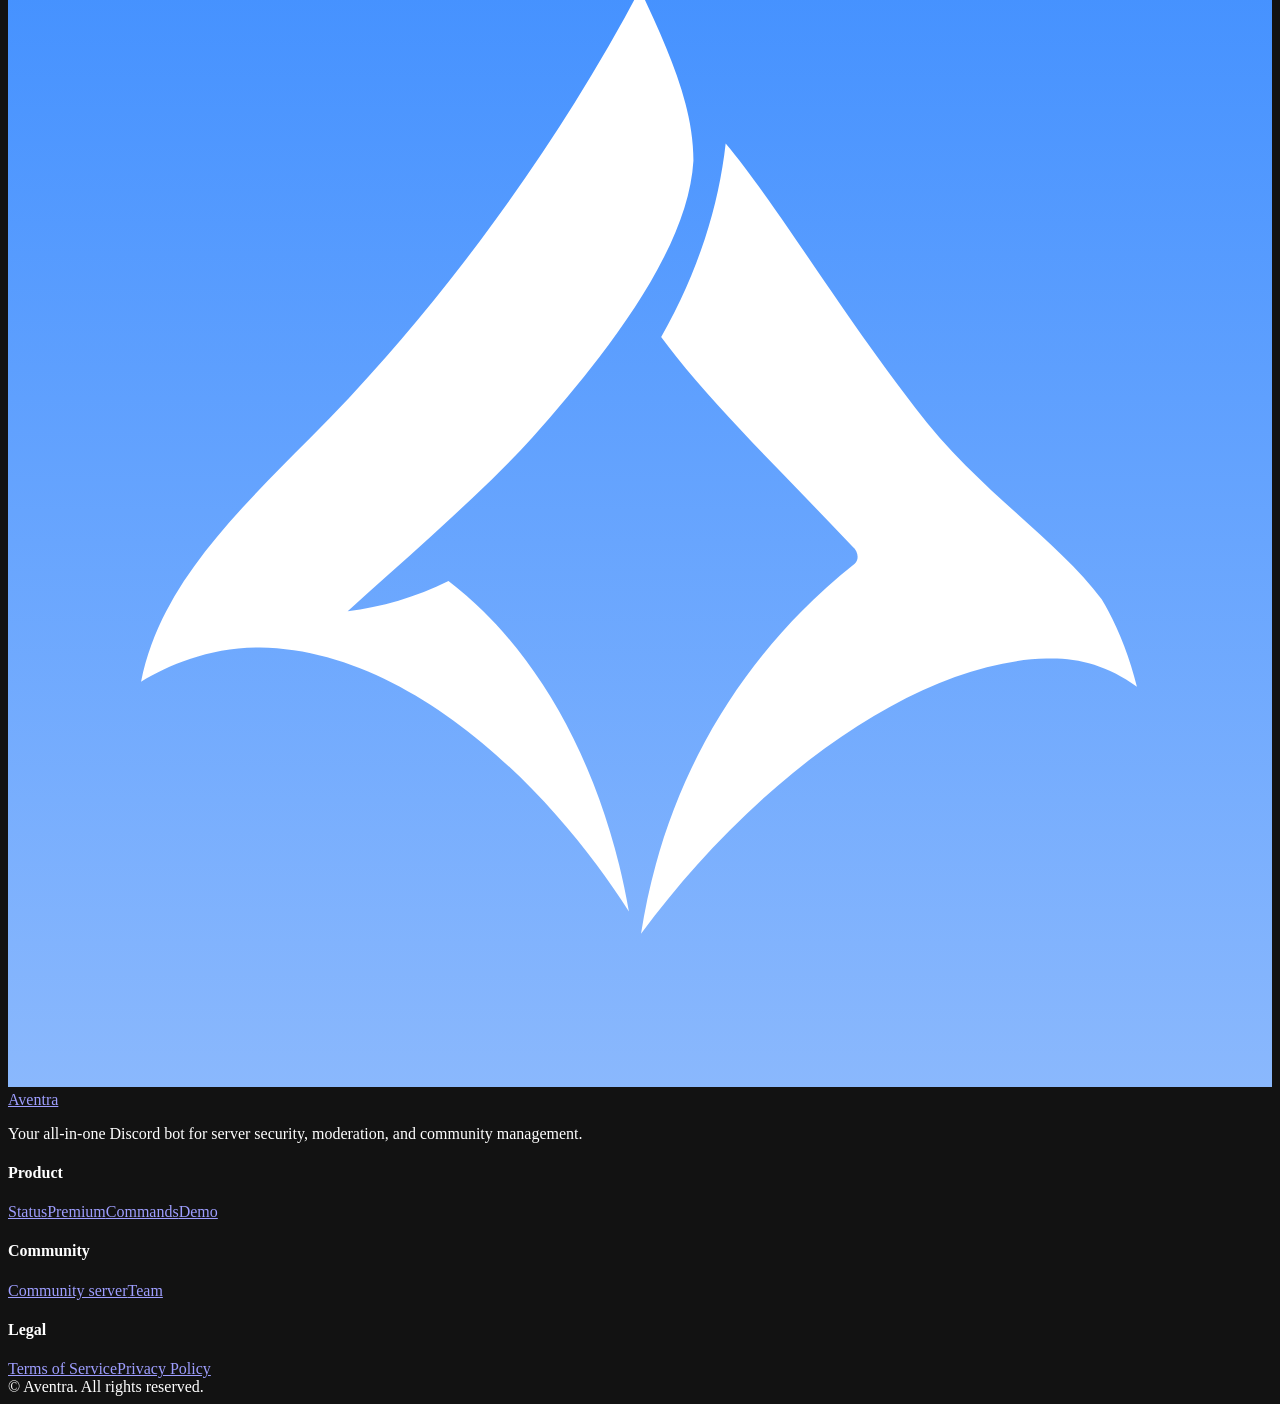
==== commit 878b1a9c: "Remove 'Meet our team' section from index.html Removed the 'Meet our team' section from the index pa" ====
--- a/public/index.html
+++ b/public/index.html
@@ -70,11 +70,6 @@
     </div>
   </section>
 
-  <section class="block" id="team">
-    <h2>Meet our team</h2>
-    <p class="sub" id="teamsub"></p>
-    <div class="list" id="teamlist"></div>
-  </section>
 
   <section class="block">
     <div class="panel cta">
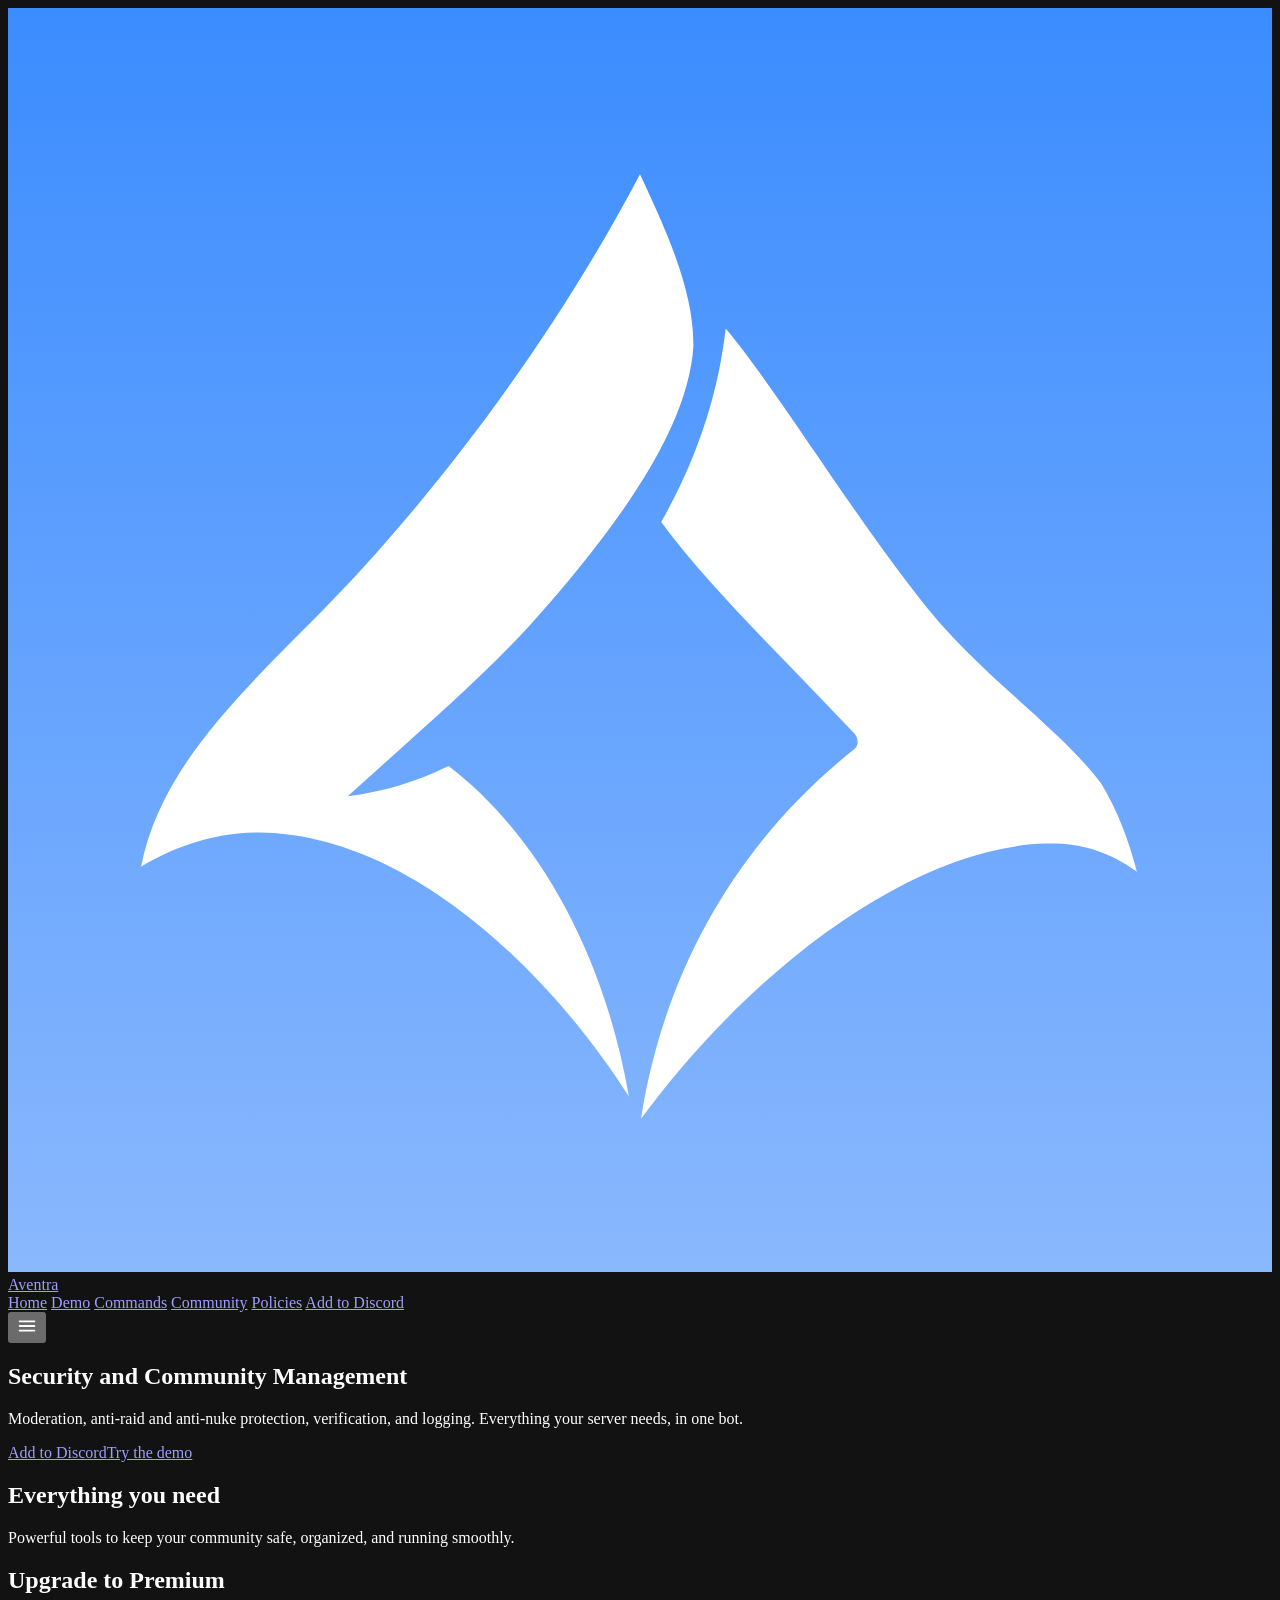
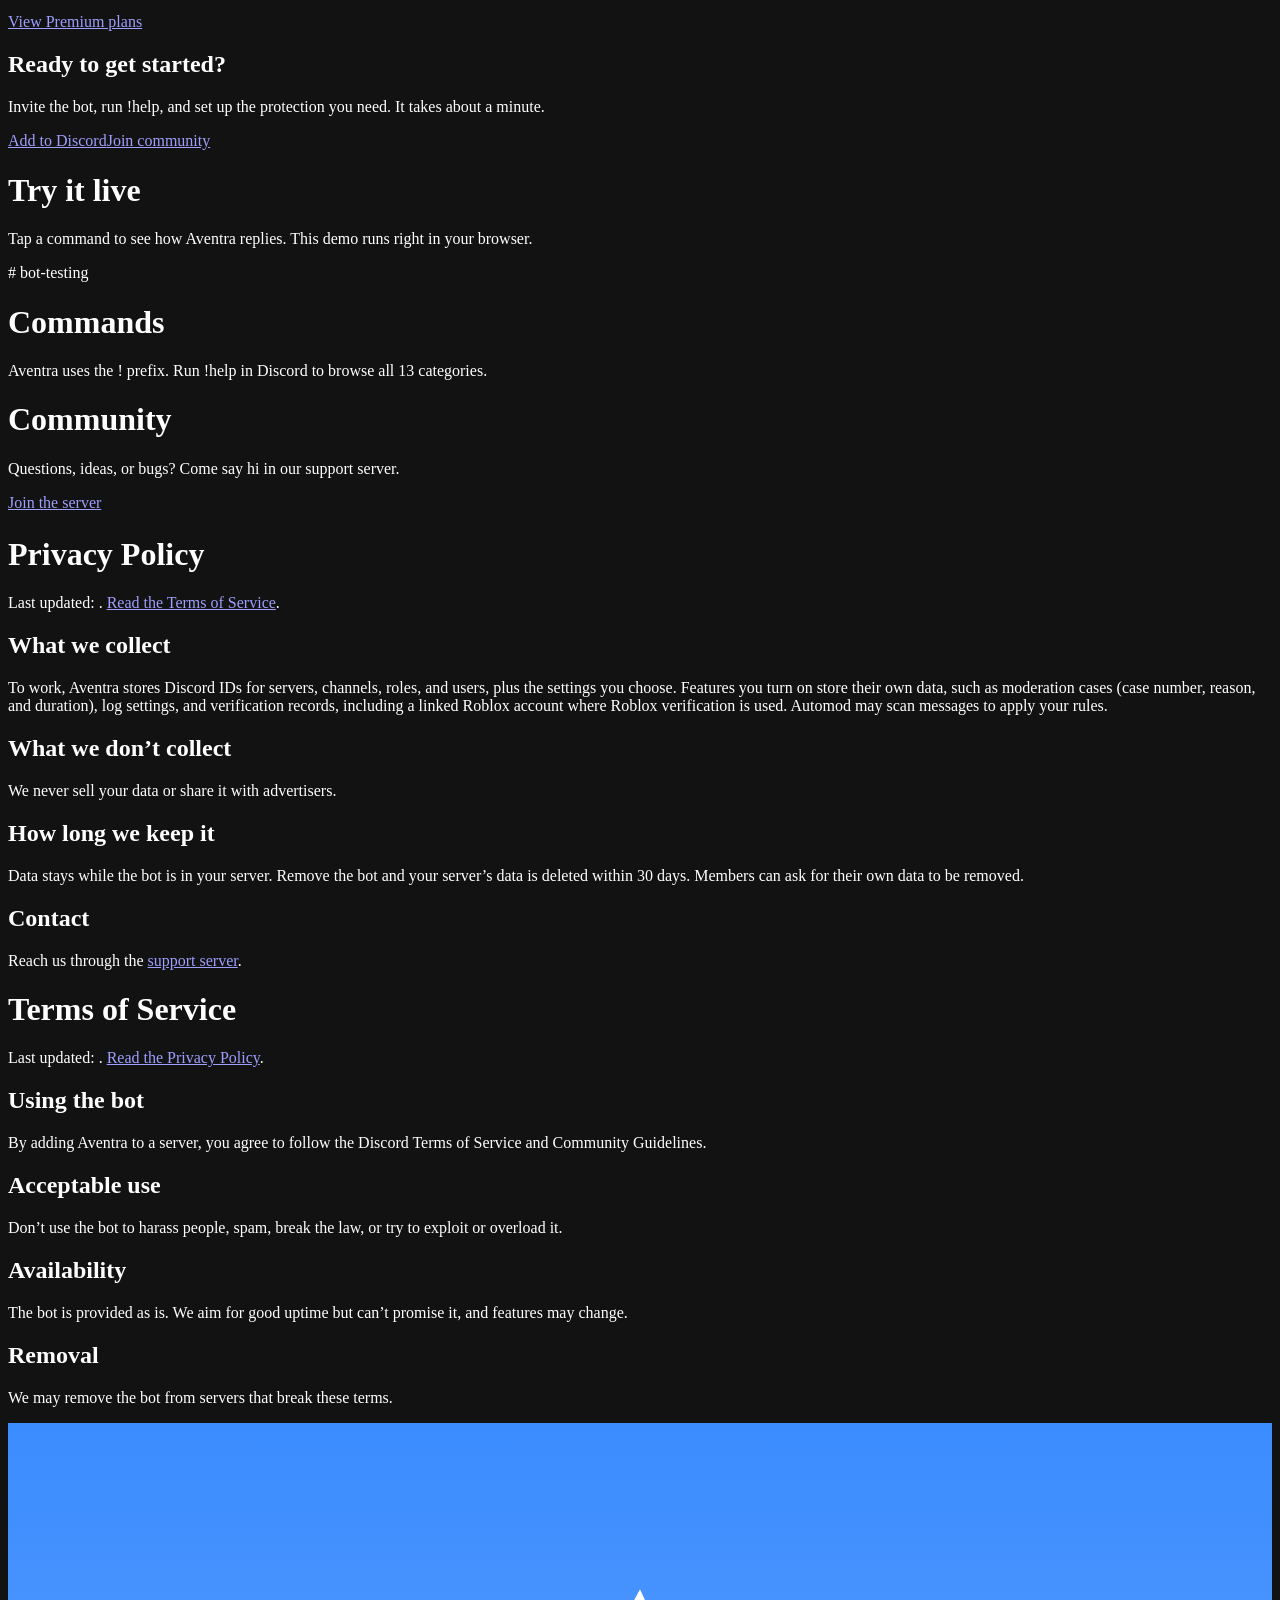
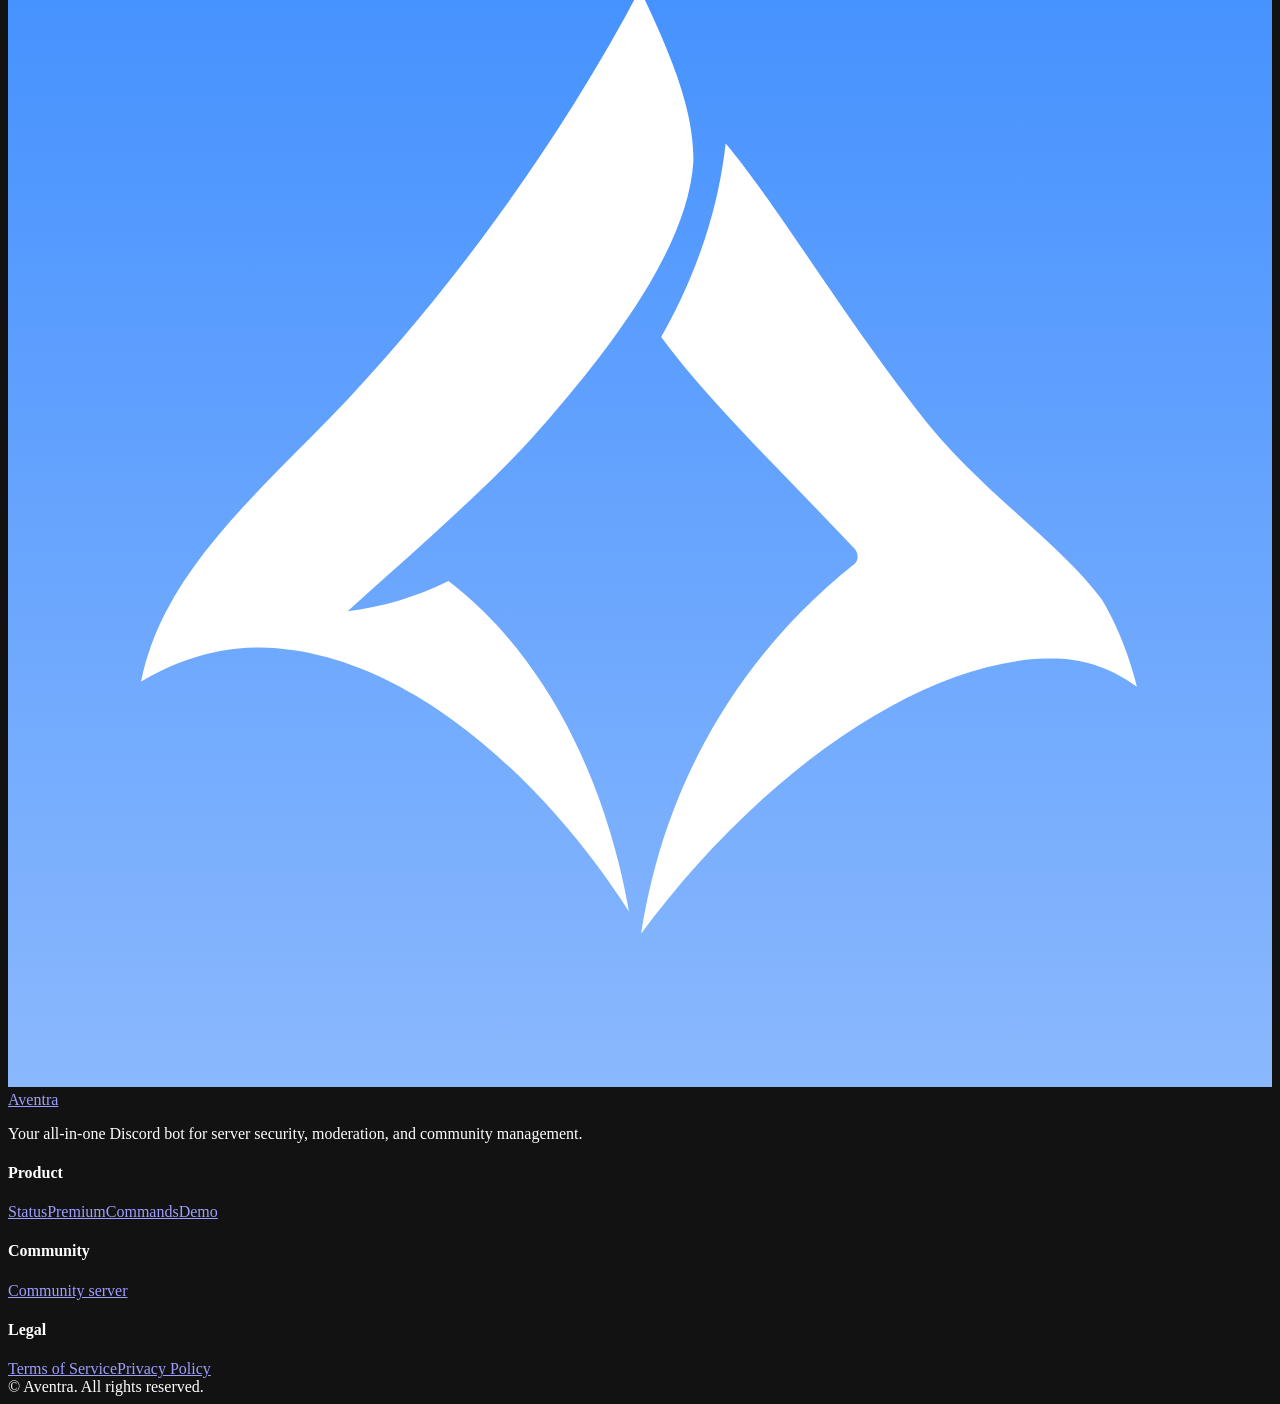
==== commit 55a79be0: "Remove dead team footer link" ====
--- a/public/index.html
+++ b/public/index.html
@@ -139,7 +139,7 @@
         <p>Your all-in-one Discord bot for server security, moderation, and community management.</p>
       </div>
       <div class="fcol"><h4>Product</h4><a href="/#status">Status</a><a href="/#premium">Premium</a><a href="/commands">Commands</a><a href="/demo">Demo</a></div>
-      <div class="fcol"><h4>Community</h4><a href="#" data-support>Community server</a><a href="/#team">Team</a></div>
+      <div class="fcol"><h4>Community</h4><a href="#" data-support>Community server</a></div>
       <div class="fcol"><h4>Legal</h4><a href="/terms">Terms of Service</a><a href="/privacy">Privacy Policy</a></div>
     </div>
     <div class="fbot"><span>© <span id="yr"></span> <span class="bn">Aventra</span>. All rights reserved.</span><span class="ok" id="footstatus"></span></div>
